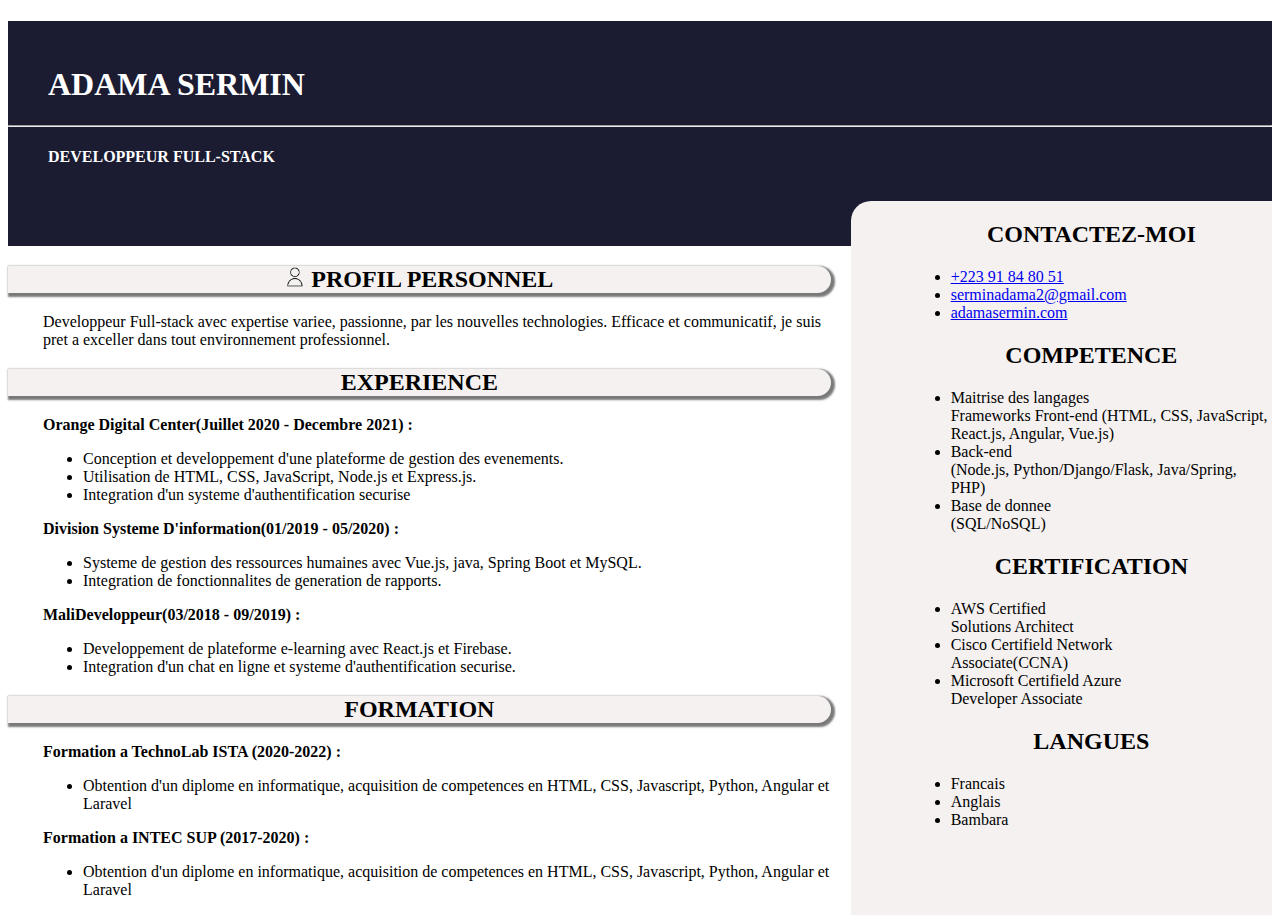
==== projet_cv.html @ c12405eb "Mes premiers fichiers" ====
<!DOCTYPE html>
<html lang="fr">
<head>
    <meta charset="UTF-8">
    <meta name="viewport" content="width=device-width, initial-scale=1.0">
    <title>CV en ligne</title>
    <link rel="stylesheet" href="style.css">
    
</head>
<body>
    <!-- La partie Header -->
    <header>
        <!-- Nom et Fonction -->
        <div>
            <h1>ADAMA SERMIN </h1><hr>
            <h4>DEVELOPPEUR FULL-STACK</h4>
        </div>
        <!-- Photo de profil -->
        <!-- <div>
            <img src="image.JPG" alt="Mon_image">
        </div> -->
    </header>
    <!-- La partie Main comportant deux sections-->
    <main>
        <!-- Première section(la partie a gauche) -->
        <section class="section-1">
            <!-- Première paragraphe(Le profil personnel) -->
            <div>
                <h2> <img src="profil.png" alt=""> PROFIL PERSONNEL</h2>
                <p class="marge-sect1">Developpeur Full-stack avec expertise variee, passionne, par les nouvelles technologies. Efficace et communicatif, je suis pret a exceller dans tout environnement professionnel. </p>
            </div>
            <!-- Deuxième paragraphe(L'experience) -->
            <div>
                <h2> EXPERIENCE</h2>
                    <div class="marge-sect1">
                        <strong>Orange Digital Center(Juillet 2020 - Decembre 2021) :</strong>
                        <ul>
                            <li>Conception et developpement d'une plateforme de gestion des evenements.</li>
                            <li>Utilisation de HTML, CSS, JavaScript, Node.js et Express.js.</li>
                            <li>Integration d'un systeme d'authentification securise</li>
                        </ul>
                    </div>
                    <div class="marge-sect1">
                        <strong>Division Systeme D'information(01/2019 - 05/2020) :</strong>
                        <ul>
                            <li>Systeme de gestion des ressources humaines avec Vue.js, java, Spring Boot et MySQL.</li>
                            <li>Integration de fonctionnalites de generation de rapports.</li>
                        </ul>
                    </div>
                    <div class="marge-sect1">
                        <strong>MaliDeveloppeur(03/2018 - 09/2019) : </strong>
                        <ul>
                            <li>Developpement de plateforme e-learning avec React.js et Firebase.</li>
                            <li>Integration d'un chat en ligne et systeme d'authentification securise.</li>
                        </ul>
                    </div>
            </div>
            <!-- Troisième paragraphe(La formation) -->
            <div>
                <h2>FORMATION</h2>
                <div class="marge-sect1">
                    <div>
                        <strong>Formation a TechnoLab ISTA (2020-2022) :</strong>
                        <ul>
                            <li>Obtention d'un diplome en informatique, acquisition de competences en HTML, CSS, Javascript, Python, Angular et Laravel</li>
                        </ul>
                    </div>
                    <div>
                        <strong>Formation a INTEC SUP (2017-2020) :</strong>
                        <ul>
                            <li>Obtention d'un diplome en informatique, acquisition de competences en HTML, CSS, Javascript, Python, Angular et Laravel</li>
                        </ul>
                    </div>
                </div>
            </div>
        </section>
        <!-- Deuxième section(La partie a droite) -->
        <section class="section-2">
            <!-- Première paragraphe(Les coordonnées) -->
            <div>
                <h2>
                    CONTACTEZ-MOI
                </h2>
                <div>
                    <ul class="list">
                        <li>
                            <i class="fa-solid fa-phone"></i>
                            <a href="tel:+22391848051">+223 91 84 80 51</a>
                        </li>
                        <li>
                            <i class="fa-solid fa-envelope"></i>
                            <a href="mailto:serminadama2@gmail.com">serminadama2@gmail.com</a>
                        </li>
                        <li>
                            <i class="fa-solid fa-globe"></i>
                            <a href="adamasermin.com">adamasermin.com</a>
                        </li>
                    </ul>
                
                </div>
            </div>
            <!-- Deuxième paragraphe(Les competences) -->
            <div>
                <h2>COMPETENCE</h2>
                <div>
                    <ul>
                        <li>
                            Maitrise des langages <br>
                            Frameworks Front-end (HTML, CSS, JavaScript, React.js, Angular, Vue.js) 
                        </li>
                        <li>
                            Back-end <br>
                            (Node.js, Python/Django/Flask, Java/Spring, PHP)
                        </li>
                        <li>
                            Base de donnee <br>
                            (SQL/NoSQL)
                        </li>
                    </ul>
                </div>
            </div>
            <!-- Troisième paragraphe(Les certifications) -->
            <div>
                <h2>CERTIFICATION</h2>
                <div>
                    <ul>
                        <li>
                            AWS Certified <br>
                            Solutions Architect
                        </li>
                        <li>
                            Cisco Certifield Network <br>
                            Associate(CCNA)
                        </li>
                        <li>
                            Microsoft Certifield Azure <br>
                            Developer Associate
                        </li>
                    </ul>
                </div>
            </div>
            <!-- Quatrieme paragraphe(Les langues parlées) -->
            <div>
                <h2>LANGUES</h2>
                <div>
                    <ul>
                        <li>Francais</li>
                        <li>Anglais</li>
                        <li>Bambara</li>
                    </ul>
                </div>
            </div>
        </section>
    </main>
    <!-- La partie Footer -->
    <footer>

    </footer>
</body>
</html>
---- style.css ----
*, ::before, ::after{
    box-sizing: border-box;
}

header{
    background-color:  #1b1b32;
    color: white;
    /* display: grid;
    grid-template-columns: repeat(2, 1fr); */
    height: 25vh;
}

header h1{
    padding-left: 40px;
    padding-top: 45px;
}

header h4{
    padding-left: 40px;
}

main{
   display: grid;
   grid-template-columns: 2fr 1fr; 
}

.section-1{
    padding-right: 20px;
}

.section-1 div h2 img{
    width: 20px;
    height: 20px;
}
.marge-sect1{
    padding-left: 35px;
}

.section-1 h2{
    background-color: rgb(245, 241, 241);
    border-radius: 0 20px 20px 0;
    box-shadow: 2px 2px 2px 2px rgba(0, 0, 0, 0.526);
    text-align: center;
}

.section-2{
    background-color: rgb(245, 241, 241);
    padding-left: 60px;
    margin-top: -45px;
    border-top-left-radius: 20px;
}

.section-2 h2{
    text-align: center;
}
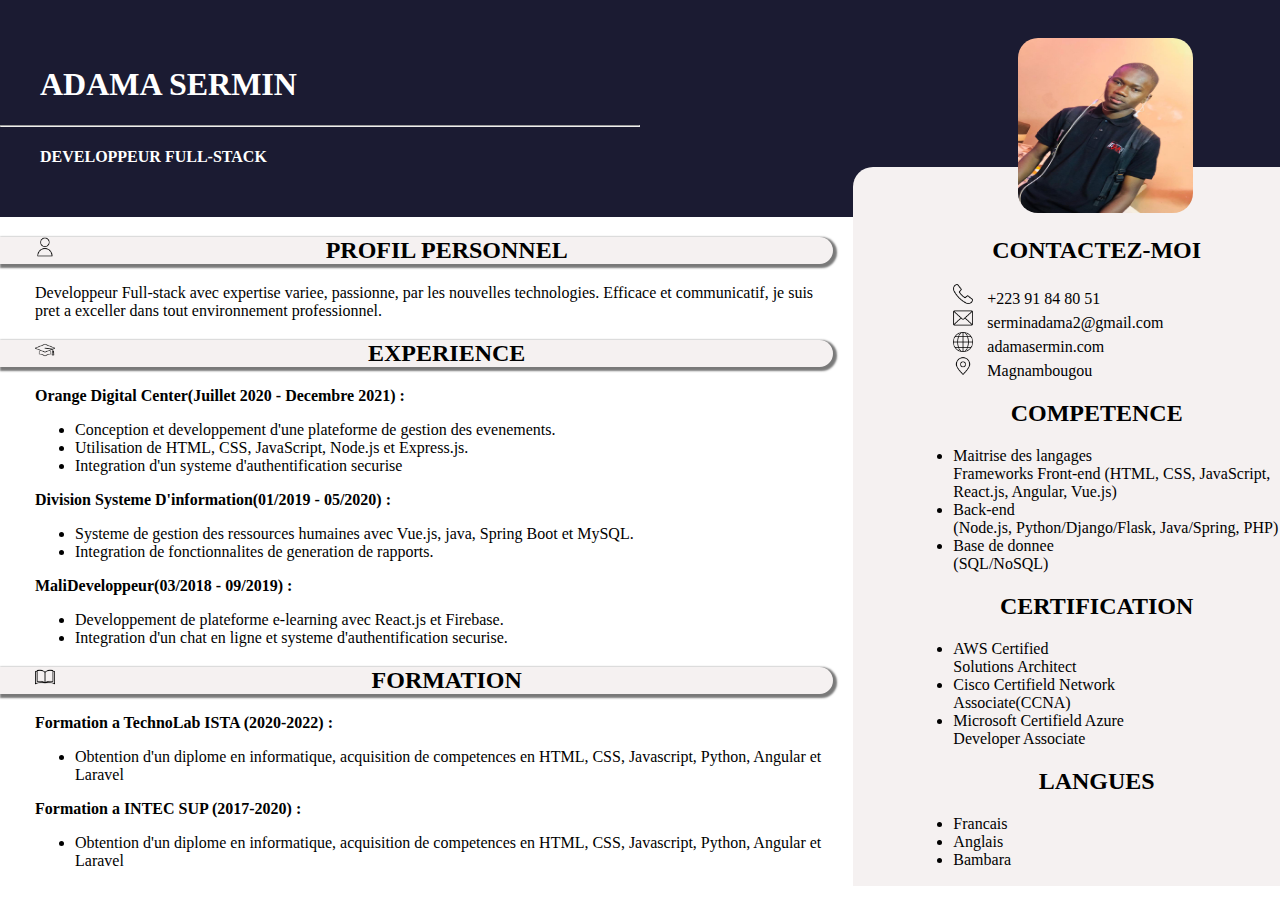
==== commit 5c5a4072: "Responsivité" ====
--- a/projet_cv.html
+++ b/projet_cv.html
@@ -16,9 +16,9 @@
             <h4>DEVELOPPEUR FULL-STACK</h4>
         </div>
         <!-- Photo de profil -->
-        <!-- <div>
-            <img src="image.JPG" alt="Mon_image">
-        </div> -->
+        <div class="div-image-profil">
+            <img class="photo-profil" src="image.JPG" alt="Mon_image">
+        </div>
     </header>
     <!-- La partie Main comportant deux sections-->
     <main>
@@ -31,7 +31,7 @@
             </div>
             <!-- Deuxième paragraphe(L'experience) -->
             <div>
-                <h2> EXPERIENCE</h2>
+                <h2><img src="chapeau-de-remise-de-diplome.png" alt=""> EXPERIENCE</h2>
                     <div class="marge-sect1">
                         <strong>Orange Digital Center(Juillet 2020 - Decembre 2021) :</strong>
                         <ul>
@@ -57,7 +57,7 @@
             </div>
             <!-- Troisième paragraphe(La formation) -->
             <div>
-                <h2>FORMATION</h2>
+                <h2><img src="livre.png" alt="">FORMATION</h2>
                 <div class="marge-sect1">
                     <div>
                         <strong>Formation a TechnoLab ISTA (2020-2022) :</strong>
@@ -84,16 +84,20 @@
                 <div>
                     <ul class="list">
                         <li>
-                            <i class="fa-solid fa-phone"></i>
+                            <img src="telephone.png" alt="">
                             <a href="tel:+22391848051">+223 91 84 80 51</a>
                         </li>
                         <li>
-                            <i class="fa-solid fa-envelope"></i>
+                            <img src="enveloppe.png" alt="">
                             <a href="mailto:serminadama2@gmail.com">serminadama2@gmail.com</a>
                         </li>
                         <li>
-                            <i class="fa-solid fa-globe"></i>
+                            <img src="dans-le-monde.png" alt="">
                             <a href="adamasermin.com">adamasermin.com</a>
+                        </li>
+                        <li>
+                            <img src="broche-de-localisation.png" alt="">
+                            <a href="#">Magnambougou</a>
                         </li>
                     </ul>
                 
--- a/style.css
+++ b/style.css
@@ -1,13 +1,17 @@
 *, ::before, ::after{
     box-sizing: border-box;
+}
+
+body{
+    margin: 0;
 }
 
 header{
     background-color:  #1b1b32;
     color: white;
-    /* display: grid;
-    grid-template-columns: repeat(2, 1fr); */
-    height: 25vh;
+    display: grid;
+    grid-template-columns: repeat(2, 1fr);
+    height: auto;
 }
 
 header h1{
@@ -17,6 +21,17 @@
 
 header h4{
     padding-left: 40px;
+}
+.div-image-profil{
+    z-index: 2;
+}
+
+.photo-profil{
+    margin-left: 59%;
+    margin-top: 6%;
+    width: 175px;
+    height: 175px;
+    border-radius: 20px;
 }
 
 main{
@@ -28,7 +43,7 @@
     padding-right: 20px;
 }
 
-.section-1 div h2 img{
+img{
     width: 20px;
     height: 20px;
 }
@@ -41,15 +56,95 @@
     border-radius: 0 20px 20px 0;
     box-shadow: 2px 2px 2px 2px rgba(0, 0, 0, 0.526);
     text-align: center;
+    display: grid;
+    grid-template-columns: 60px 1fr;
+}
+
+.section-1 h2 img{
+    margin-left: 35px;
 }
 
 .section-2{
+    padding-top: 50px;
     background-color: rgb(245, 241, 241);
     padding-left: 60px;
-    margin-top: -45px;
+    margin-top: -50px;
     border-top-left-radius: 20px;
+    z-index: 1;
 }
 
 .section-2 h2{
     text-align: center;
 }
+
+.list{
+    list-style: none;
+}
+
+.list li a{
+    text-decoration: none;
+    color: black;
+    padding-left: 10px;
+}
+
+/* Affichage pour les smartphones */
+@media screen and (max-width: 576px) { 
+    main{
+        display: block;
+    }
+    header{
+        display: grid;
+        grid-template-columns: 1fr;
+    }
+    header h1{
+        padding-left: 0px;
+        padding-top: 0;
+        text-align: center;
+    }
+    
+    header h4{
+        padding-left: 0px;
+        text-align: center;
+    }
+    .div-image-profil{
+        grid-column: 1 / 3;
+        grid-row: 1 / 3;
+    }
+    .photo-profil{
+        margin-left: 25vw;
+        margin-top: 5%;
+        width: 150px;
+        height: 150px;
+        border-radius: 20px;
+        
+    }
+    .section-2{
+        padding-top: 5px;
+        background-color: rgb(245, 241, 241);
+        padding-left: 60px;
+        margin-top: 0px;
+        border-top-left-radius: 0px;
+        padding-left: 5px;
+    }
+}
+/* Pour les tablettes */
+@media screen and (max-width: 768px) and (min-width: 576px) { 
+    main{
+        display: grid;
+        grid-template-columns:repeat(2, 1fr);
+
+    }
+    .photo-profil{
+        margin-right: 30px;
+        margin-top: 6%;
+        width: 150px;
+        height: 150px;
+        border-radius: 20px;
+    }
+    .section-2{
+        padding-top: 50px;
+        background-color: rgb(245, 241, 241);
+        padding-left: 60px;
+        padding-left: 5px;
+    }
+}
